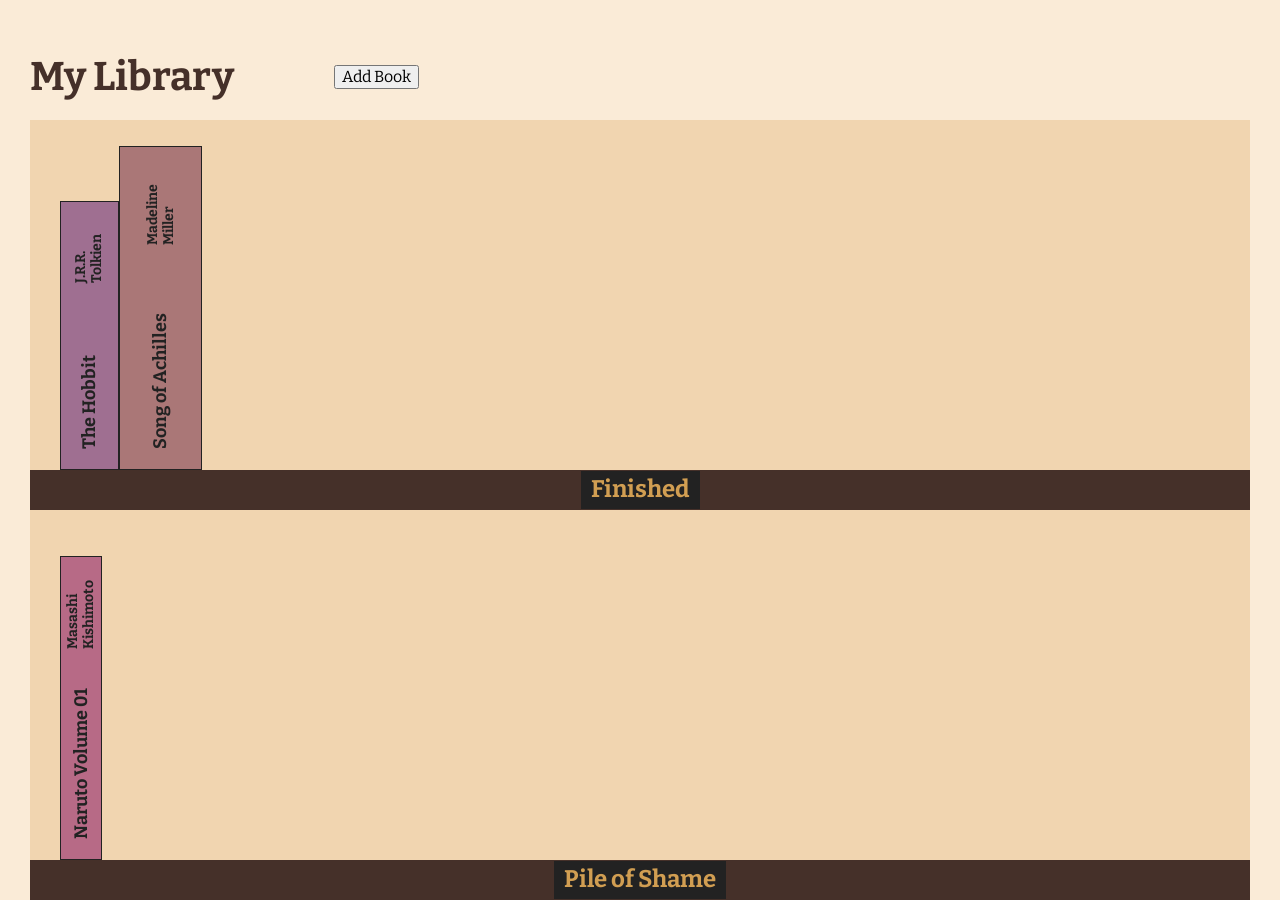
==== index.html @ 58a72707 "add shelving mechanics" ====
<!DOCTYPE html>
<html lang="en">
<head>
    <meta charset="UTF-8">
    <meta name="viewport" content="width=device-width, initial-scale=1.0">
    <link rel="preconnect" href="https://fonts.googleapis.com">
    <link rel="preconnect" href="https://fonts.gstatic.com" crossorigin>
    <link href="https://fonts.googleapis.com/css2?family=Bitter:ital,wght@0,100..900;1,100..900&display=swap" rel="stylesheet">
    <link rel="stylesheet" href="css/normalize.css">
    <link rel="stylesheet" href="css/style.css">
    <title>My Book Pile of Shame</title>
</head>
<body>
    <header>
        <h1>My Library</h1>
        <article class="addBook">
            <button class="add">Add Book</button>
            <dialog>
                <h3>Add a book</h3>
                <form method="dialog">
                    <label for="title">Title</label>
                    <input type="text" name="title" id="title">
    
                    <label for="author">Author</label>
                    <input type="text" name="author" id="author">
    
                    <label for="pages">Page Count</label>
                    <input type="text" name="pages" id="pages">
    
                    <label for="state">Finished?</label>
                    <input type="checkbox" name="state" id="state">
                <button class="submit">Check</button>
                </form>
            </dialog>
        </article>
    </header>
    <section class="library">
        <article class="shelf"></article>
        <div class="board"><h2>Finished</h2></div>
        <article class="pile"></article>
        <div class="board"><h2>Pile of Shame</h2></div>
    </section>
    
    
    <script src="scripts/javascript.js"></script>
</body>
</html>
---- css/style.css ----
*{
    box-sizing: border-box;
    font-family: bitter;
}

body{
    background-color: antiquewhite;
    height: 100vh;
    padding: 0 30px;
    display: flex;
    flex-direction: column;
    justify-content: flex-end;
    gap: 20px;
}

header{
    padding-top: 30px;
    color:#453029;
    display: flex;
    gap: 100px;
    align-items: center;
}

h1{
    margin: 0;
    font-size: 40px;
}
dialog{
    width: min(500px, 50%);
    z-index: 100;
}

.shelf, .pile{
    display: flex;
    align-items: flex-end;
    overflow-x: auto;
    scrollbar-color: #a95f48 #453029;
    padding: 30px 0 0 30px;
    background-color: rgb(241, 213, 176);
}

.shelf{
    grid-row: 1/2;
}

.library{
    display: grid;
    grid-template-rows: 350px auto 350px auto;
}

.board{
    background-color: #453029;
    height: 40px;
    width: 100%;
    display:flex;
    align-items: center;
    justify-content: center;
}

.books{
    border: 1px solid #222;
    flex-shrink: 0;
    display: flex;
    flex-direction: column;
    align-items: center;
    justify-content: space-between;
    gap: 10px;
    padding: 10px 20px 20px 20px;
}

.books h3, h4{
    writing-mode: vertical-rl;
    rotate: 180deg;
    color:#222;
    margin: 0;
}

.books h3:hover, .books h4:hover{
    cursor: default;
}



h4{
  font-size: 14px;   
  height:30%;
  flex-shrink: 2;
}

h3{
    flex: 0 1 auto;
    font-size: 18px;
}

.board h2{
    color: #d19e52;
    background-color: #222;
    padding: 5px 10px;
    font-size: 24px;
}
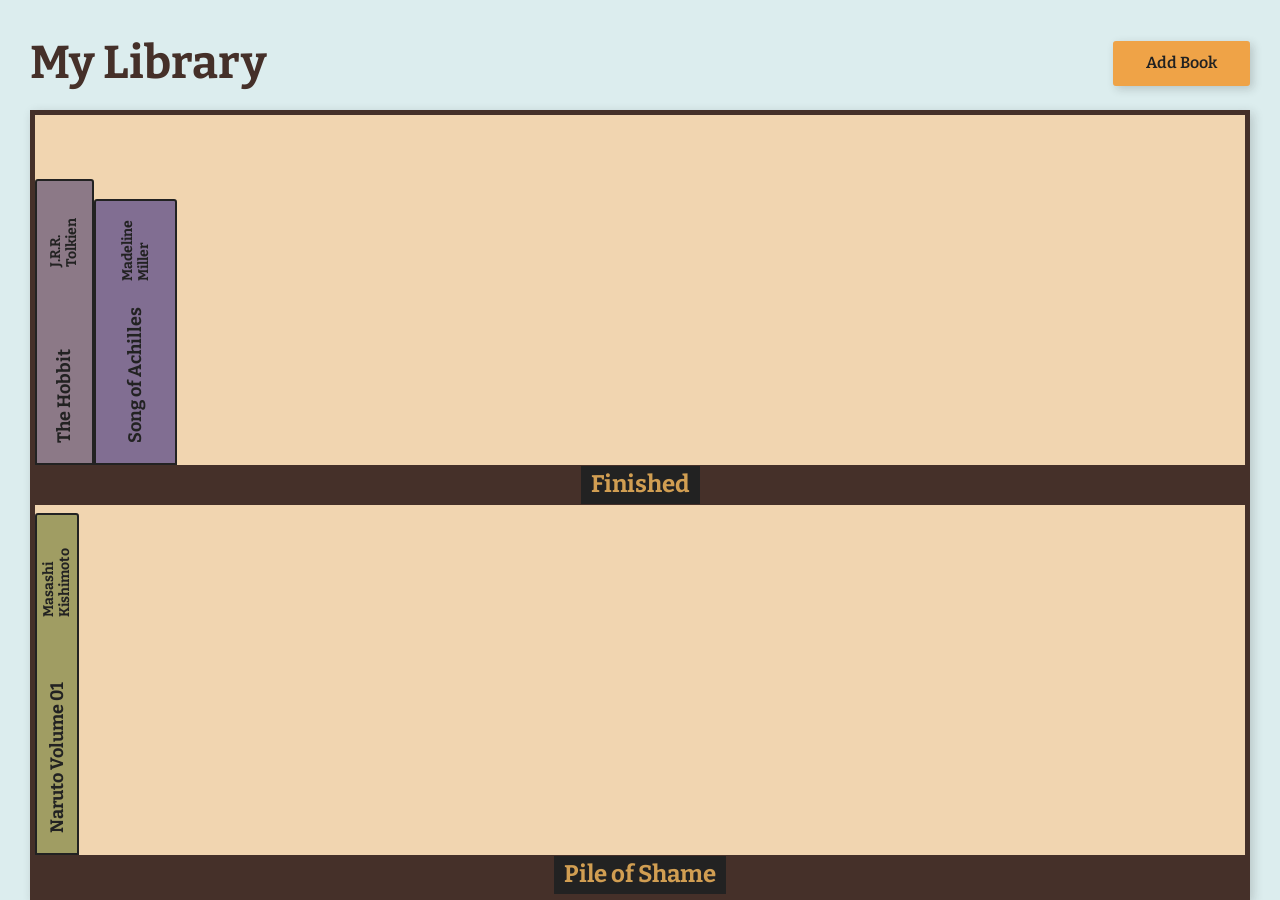
==== commit 2646b6b5: "finish styling" ====
--- a/index.html
+++ b/index.html
@@ -11,12 +11,13 @@
     <title>My Book Pile of Shame</title>
 </head>
 <body>
+    <div class="maxwidth">
     <header>
         <h1>My Library</h1>
         <article class="addBook">
             <button class="add">Add Book</button>
             <dialog>
-                <h3>Add a book</h3>
+                <h2>Add a book</h3>
                 <form method="dialog">
                     <label for="title">Title</label>
                     <input type="text" name="title" id="title">
@@ -26,9 +27,10 @@
     
                     <label for="pages">Page Count</label>
                     <input type="text" name="pages" id="pages">
-    
-                    <label for="state">Finished?</label>
-                    <input type="checkbox" name="state" id="state">
+                    <div>
+                        <input type="checkbox" name="state" id="state">
+                        <label for="state">I've read this book</label>
+                    </div>
                 <button class="submit">Check</button>
                 </form>
             </dialog>
@@ -39,6 +41,7 @@
         <div class="board"><h2>Finished</h2></div>
         <article class="pile"></article>
         <div class="board"><h2>Pile of Shame</h2></div>
+    </div>    
     </section>
     
     
--- a/css/style.css
+++ b/css/style.css
@@ -4,7 +4,7 @@
 }
 
 body{
-    background-color: antiquewhite;
+    background-color: #dcedee;
     height: 100vh;
     padding: 0 30px;
     display: flex;
@@ -13,30 +13,101 @@
     gap: 20px;
 }
 
+.maxwidth{
+    max-width: 1400px;
+    width: 100%;
+    margin: 0 auto;
+}
+
+p{
+    font-size: 18px;
+    font-weight: 500;
+}
+
+button{
+    border: 3px solid #efa347;
+    border-radius: 3px;
+    background-color: #efa347;
+    padding: 10px 30px;
+    font-size: 16px;
+    font-weight: 600;
+    color:#222;
+    box-shadow: 3px 3px 10px rgba(34, 34, 34, .2);
+    transition: all .3s ease;
+
+}
+
+button:hover{
+    border-color: #222;
+    /* color: #efa347; */
+}
+
 header{
-    padding-top: 30px;
+    padding: 30px 0 20px 0;
     color:#453029;
     display: flex;
     gap: 100px;
     align-items: center;
+    justify-content: space-between;
 }
 
 h1{
     margin: 0;
-    font-size: 40px;
+    font-size: 46px;
 }
+
+/* Dialog Form to add books */
+
 dialog{
     width: min(500px, 50%);
     z-index: 100;
+    height: 500px;
+    padding: 20px;
+    margin-top: 100px;
+    border: 3px solid #222;
+    border-radius: 3px;
 }
+
+form{
+    margin: 30px 20px;
+    display: flex;
+    flex-direction: column;
+}
+
+input[type="text"]{
+    width: 100%;
+    margin: 5px 0px 20px 0px;
+}
+
+input[type="checkbox"]{
+    width: 26px;
+    height: 26px;
+    display: block;
+}
+
+form div{
+    display: flex;
+    align-items: center;
+    gap: 16px;
+}
+
+.submit{
+    width: 120px;
+    align-self: flex-end;
+    margin-top: 60px;
+    margin-right: 20px;
+}
+
+/* library */
 
 .shelf, .pile{
     display: flex;
     align-items: flex-end;
     overflow-x: auto;
     scrollbar-color: #a95f48 #453029;
-    padding: 30px 0 0 30px;
+    /* padding: 30px 0 0 30px; */
     background-color: rgb(241, 213, 176);
+    
 }
 
 .shelf{
@@ -46,6 +117,8 @@
 .library{
     display: grid;
     grid-template-rows: 350px auto 350px auto;
+    border: 5px solid #453029;
+    box-shadow: 3px 3px 10px rgba(34, 34, 34, .2);
 }
 
 .board{
@@ -55,10 +128,14 @@
     display:flex;
     align-items: center;
     justify-content: center;
+
 }
 
+/* Books */
+
 .books{
-    border: 1px solid #222;
+    border: 2px solid #222;
+    border-radius: 3px 3px 0 0 ;
     flex-shrink: 0;
     display: flex;
     flex-direction: column;
@@ -73,6 +150,10 @@
     rotate: 180deg;
     color:#222;
     margin: 0;
+}
+
+.books:hover{
+    border: 3px solid #eee;
 }
 
 .books h3:hover, .books h4:hover{
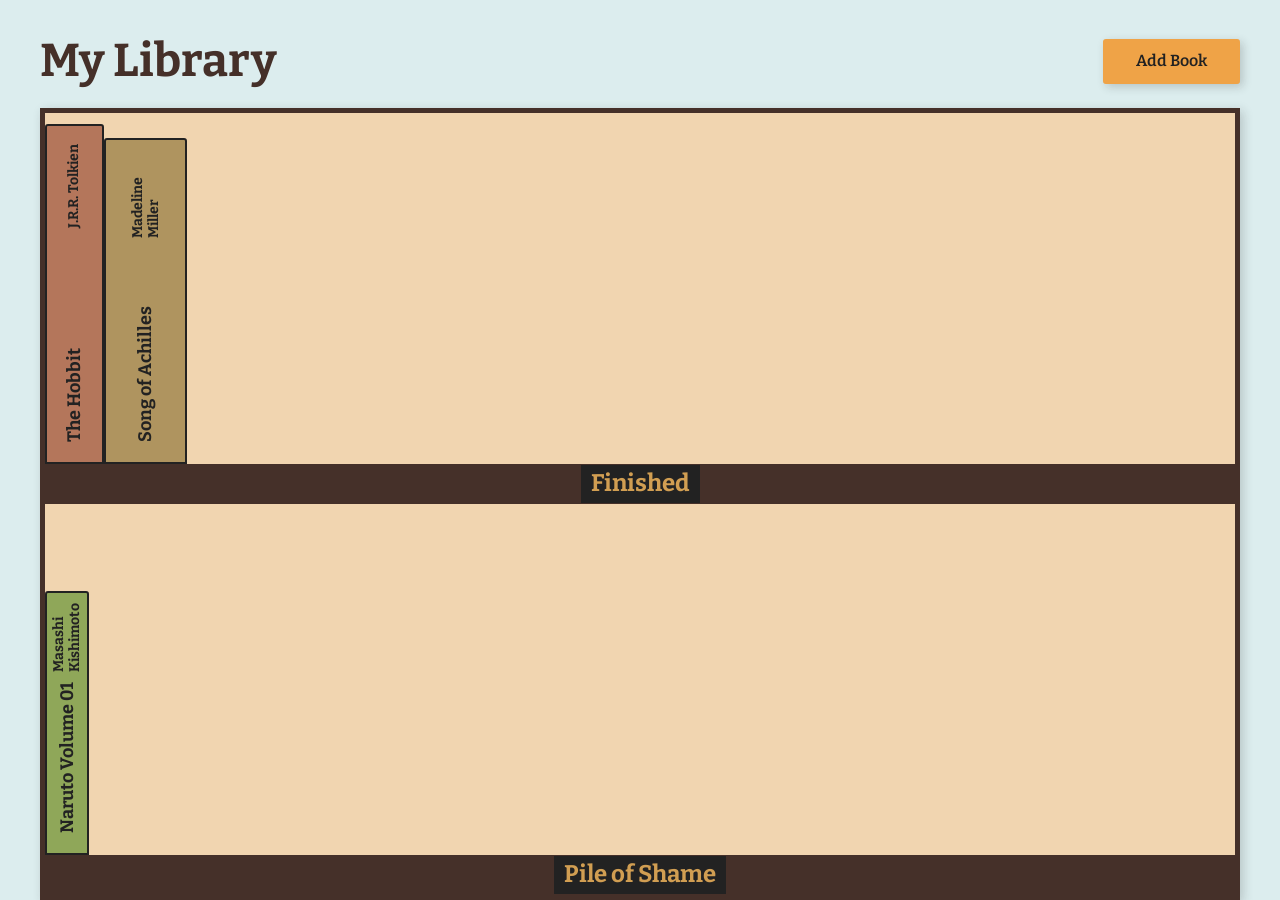
==== commit 367bc584: "adjust sizes for different browsers" ====
--- a/index.html
+++ b/index.html
@@ -12,37 +12,38 @@
 </head>
 <body>
     <div class="maxwidth">
-    <header>
-        <h1>My Library</h1>
-        <article class="addBook">
-            <button class="add">Add Book</button>
-            <dialog>
-                <h2>Add a book</h3>
-                <form method="dialog">
-                    <label for="title">Title</label>
-                    <input type="text" name="title" id="title">
-    
-                    <label for="author">Author</label>
-                    <input type="text" name="author" id="author">
-    
-                    <label for="pages">Page Count</label>
-                    <input type="text" name="pages" id="pages">
-                    <div>
-                        <input type="checkbox" name="state" id="state">
-                        <label for="state">I've read this book</label>
-                    </div>
-                <button class="submit">Check</button>
-                </form>
-            </dialog>
-        </article>
-    </header>
-    <section class="library">
-        <article class="shelf"></article>
-        <div class="board"><h2>Finished</h2></div>
-        <article class="pile"></article>
-        <div class="board"><h2>Pile of Shame</h2></div>
-    </div>    
-    </section>
+        <header>
+            <h1>My Library</h1>
+            <article class="addBook">
+                <button class="add">Add Book</button>
+                <dialog>
+                    <h2>Add a book</h3>
+                    <form method="dialog">
+                        <label for="title">Title</label>
+                        <input type="text" name="title" id="title">
+        
+                        <label for="author">Author</label>
+                        <input type="text" name="author" id="author">
+        
+                        <label for="pages">Page Count</label>
+                        <input type="text" name="pages" id="pages">
+                        <div>
+                            <input type="checkbox" name="state" id="state">
+                            <label for="state">I've read this book</label>
+                        </div>
+                    <button class="submit">Check</button>
+                    </form>
+                </dialog>
+            </article>
+        </header>
+        <section class="library">
+            <article class="shelf"></article>
+            <div class="board"><h2>Finished</h2></div>
+            <article class="pile"></article>
+            <div class="board"><h2>Pile of Shame</h2></div>
+            
+        </section>
+    </div> <!--    maxwidth     -->
     
     
     <script src="scripts/javascript.js"></script>
--- a/css/style.css
+++ b/css/style.css
@@ -6,17 +6,20 @@
 body{
     background-color: #dcedee;
     height: 100vh;
-    padding: 0 30px;
+    display: flex;
+    align-items: flex-end;
+    
+}
+
+.maxwidth{
+    max-width: 1200px;
+    width: 100%;
+    margin: 0 auto;
+
     display: flex;
     flex-direction: column;
     justify-content: flex-end;
-    gap: 20px;
-}
-
-.maxwidth{
-    max-width: 1400px;
-    width: 100%;
-    margin: 0 auto;
+    
 }
 
 p{
@@ -43,10 +46,9 @@
 }
 
 header{
-    padding: 30px 0 20px 0;
+    padding-bottom: 20px;
     color:#453029;
     display: flex;
-    gap: 100px;
     align-items: center;
     justify-content: space-between;
 }
@@ -100,25 +102,25 @@
 
 /* library */
 
+.library{
+    display: grid;
+    grid-template-rows: 1fr auto 1fr auto;
+    border: 5px solid #453029;
+    box-shadow: 3px 3px 10px rgba(34, 34, 34, .2);
+    height:88vh;
+    background-color: rgb(241, 213, 176);
+}
+
 .shelf, .pile{
     display: flex;
     align-items: flex-end;
     overflow-x: auto;
     scrollbar-color: #a95f48 #453029;
-    /* padding: 30px 0 0 30px; */
-    background-color: rgb(241, 213, 176);
     
 }
 
 .shelf{
     grid-row: 1/2;
-}
-
-.library{
-    display: grid;
-    grid-template-rows: 350px auto 350px auto;
-    border: 5px solid #453029;
-    box-shadow: 3px 3px 10px rgba(34, 34, 34, .2);
 }
 
 .board{
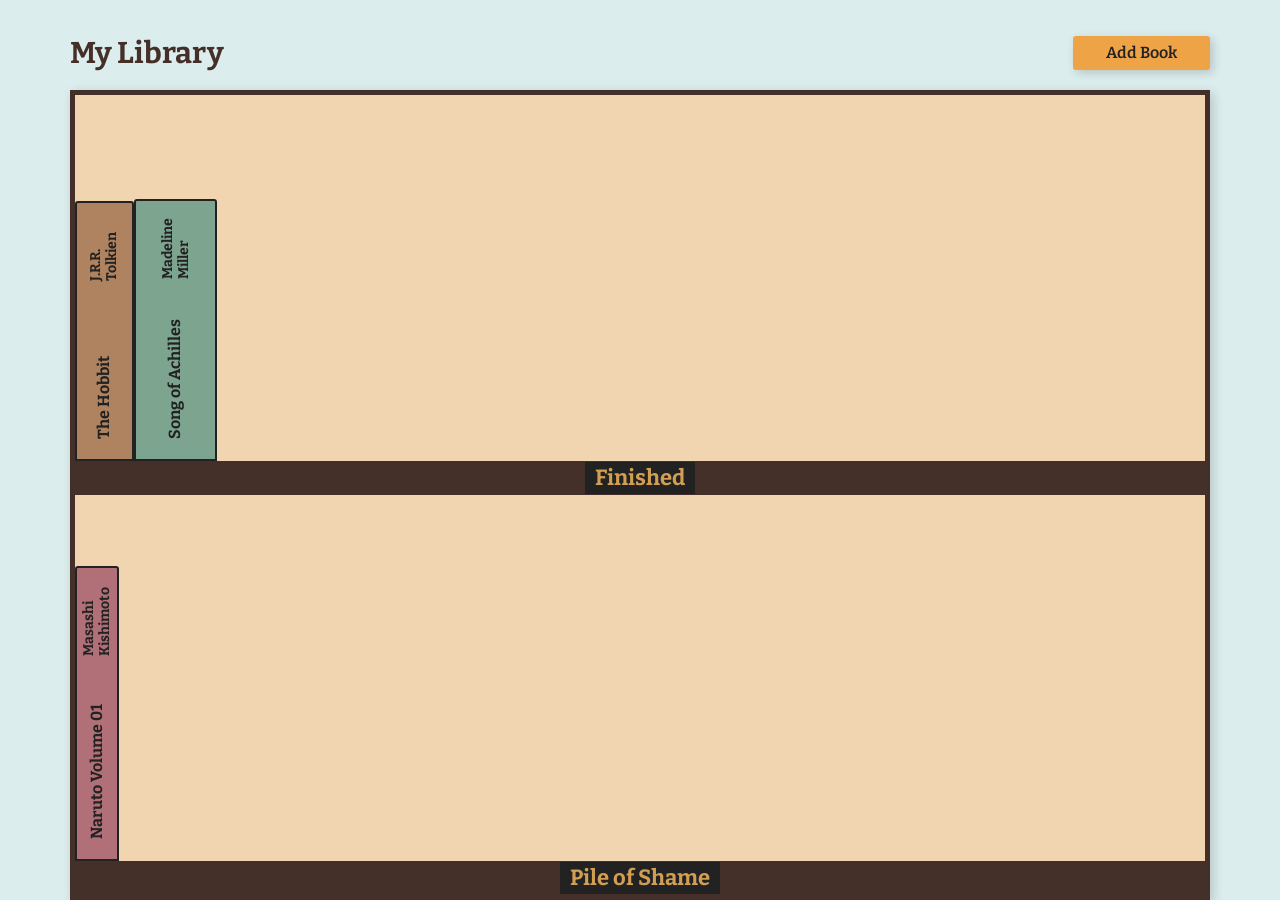
==== commit 7e001f6f: "Buttons" ====
--- a/index.html
+++ b/index.html
@@ -27,10 +27,10 @@
         
                         <label for="pages">Page Count</label>
                         <input type="text" name="pages" id="pages">
-                        <div>
-                            <input type="checkbox" name="state" id="state">
-                            <label for="state">I've read this book</label>
-                        </div>
+                        
+                        <label for="state">I've read this book</label>
+                        <input type="checkbox" name="state" id="state">
+                            
                     <button class="submit">Check</button>
                     </form>
                 </dialog>
--- a/css/style.css
+++ b/css/style.css
@@ -15,7 +15,7 @@
     max-width: 1200px;
     width: 100%;
     margin: 0 auto;
-
+    padding: 0px 30px;
     display: flex;
     flex-direction: column;
     justify-content: flex-end;
@@ -31,7 +31,7 @@
     border: 3px solid #efa347;
     border-radius: 3px;
     background-color: #efa347;
-    padding: 10px 30px;
+    padding: 5px 30px;
     font-size: 16px;
     font-weight: 600;
     color:#222;
@@ -55,7 +55,7 @@
 
 h1{
     margin: 0;
-    font-size: 46px;
+    font-size: 30px;
 }
 
 /* Dialog Form to add books */
@@ -107,7 +107,7 @@
     grid-template-rows: 1fr auto 1fr auto;
     border: 5px solid #453029;
     box-shadow: 3px 3px 10px rgba(34, 34, 34, .2);
-    height:88vh;
+    height:90vh;
     background-color: rgb(241, 213, 176);
 }
 
@@ -125,7 +125,7 @@
 
 .board{
     background-color: #453029;
-    height: 40px;
+    height: 34px;
     width: 100%;
     display:flex;
     align-items: center;
@@ -172,12 +172,12 @@
 
 h3{
     flex: 0 1 auto;
-    font-size: 18px;
+    font-size: 16px;
 }
 
-.board h2{
+h2{
     color: #d19e52;
     background-color: #222;
-    padding: 5px 10px;
-    font-size: 24px;
+    padding: 3px 10px;
+    font-size: 22px;
 }
